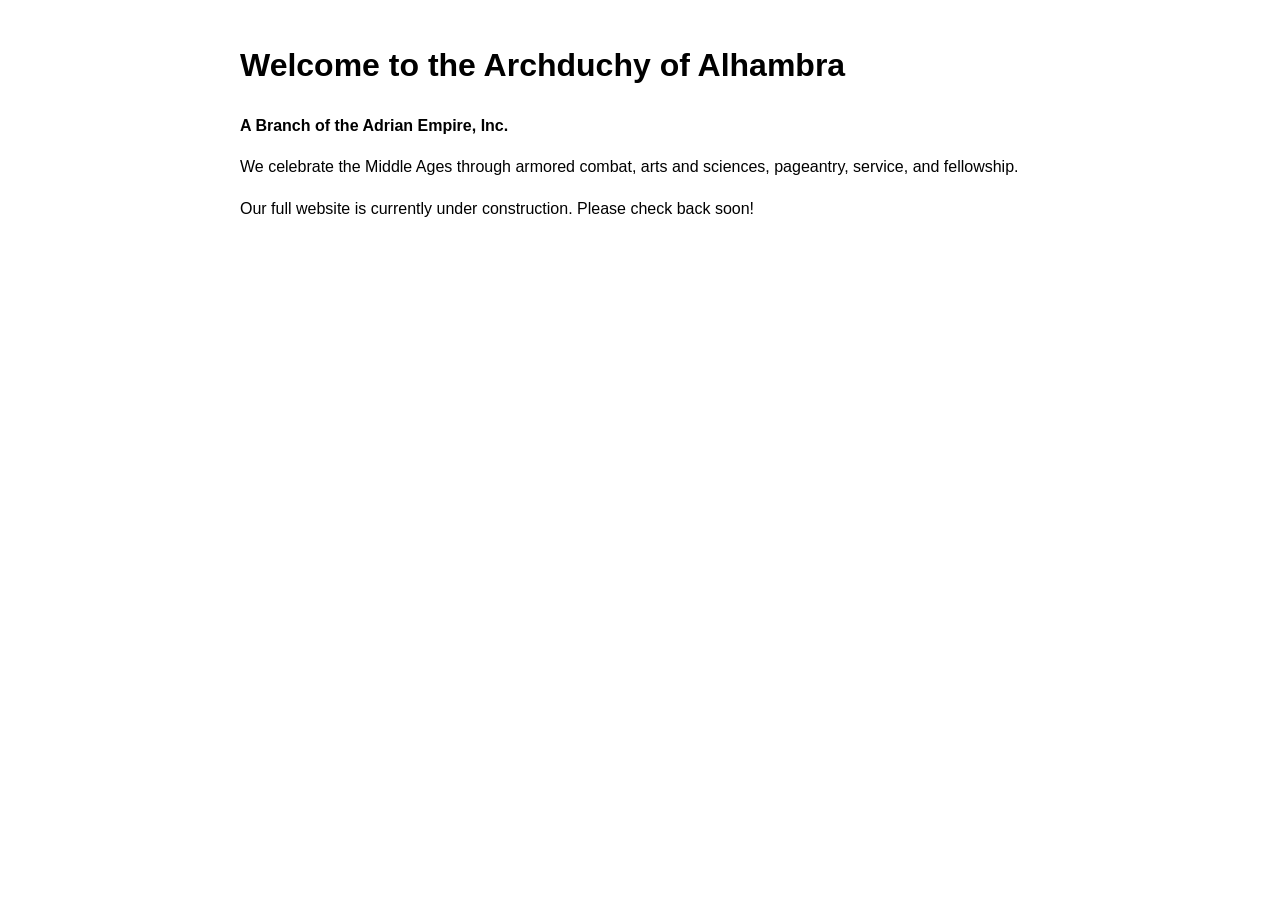
==== index.html @ 197eefda "Rename index.com to index.html" ====
<!DOCTYPE html>
<html lang="en">
<head>
    <meta charset="UTF-8">
    <meta name="viewport" content="width=device-width, initial-scale=1.0">
    <title>Archduchy of Alhambra</title>
</head>
<body style="font-family: Arial, sans-serif; max-width: 800px; margin: 40px auto; line-height: 1.6;">
    <h1>Welcome to the Archduchy of Alhambra</h1>

    <p><strong>A Branch of the Adrian Empire, Inc.</strong></p>

    <p>
        We celebrate the Middle Ages through armored combat, arts and sciences,
        pageantry, service, and fellowship.
    </p>

    <p>
        Our full website is currently under construction.
        Please check back soon!
    </p>
</body>
</html>
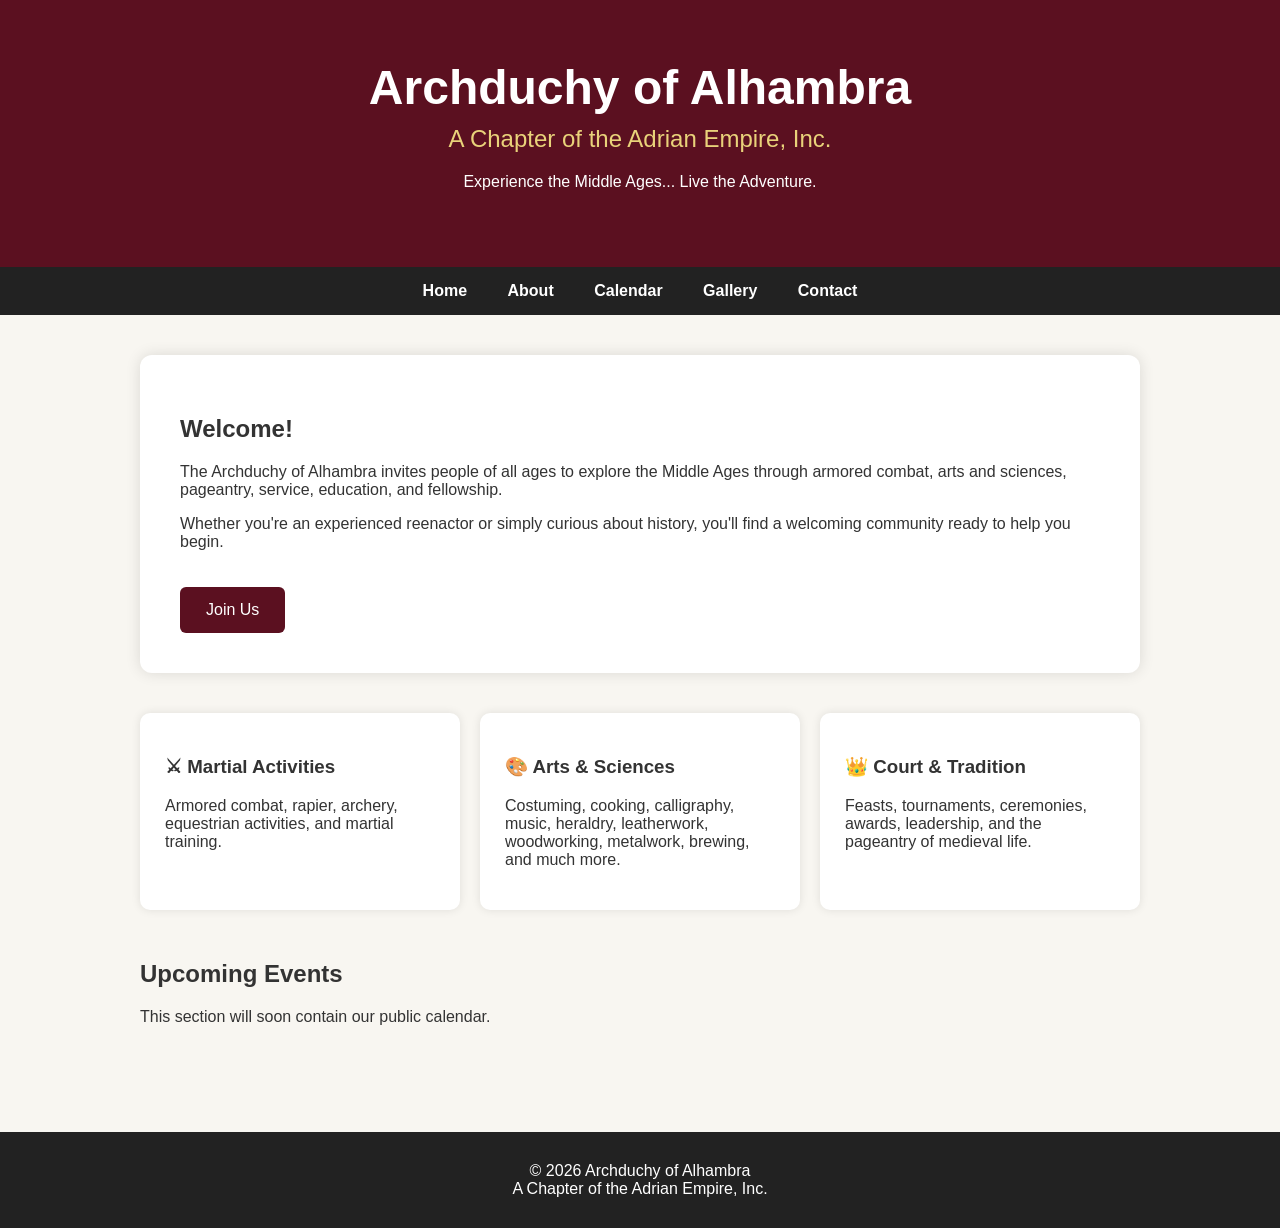
==== commit 5438a60f: "Refactor index.html structure and styles" ====
--- a/index.html
+++ b/index.html
@@ -1,23 +1,221 @@
 <!DOCTYPE html>
 <html lang="en">
 <head>
-    <meta charset="UTF-8">
-    <meta name="viewport" content="width=device-width, initial-scale=1.0">
-    <title>Archduchy of Alhambra</title>
+<meta charset="UTF-8">
+<meta name="viewport" content="width=device-width, initial-scale=1.0">
+
+<title>Archduchy of Alhambra</title>
+
+<style>
+
+body{
+    margin:0;
+    font-family:Arial,Helvetica,sans-serif;
+    background:#f8f6f1;
+    color:#333;
+}
+
+header{
+    background:#5b1020;
+    color:white;
+    text-align:center;
+    padding:60px 20px;
+}
+
+header h1{
+    margin:0;
+    font-size:3em;
+}
+
+header h2{
+    margin-top:10px;
+    font-weight:normal;
+    color:#e9d27a;
+}
+
+nav{
+    background:#222;
+    text-align:center;
+    padding:15px;
+}
+
+nav a{
+    color:white;
+    text-decoration:none;
+    margin:0 18px;
+    font-weight:bold;
+}
+
+nav a:hover{
+    color:#e9d27a;
+}
+
+main{
+    max-width:1000px;
+    margin:auto;
+    padding:40px;
+}
+
+.hero{
+    background:white;
+    padding:40px;
+    border-radius:12px;
+    box-shadow:0 0 15px rgba(0,0,0,.12);
+}
+
+.button{
+    display:inline-block;
+    margin-top:20px;
+    padding:14px 26px;
+    background:#5b1020;
+    color:white;
+    text-decoration:none;
+    border-radius:6px;
+}
+
+.button:hover{
+    background:#7d1c30;
+}
+
+.cards{
+    display:flex;
+    gap:20px;
+    flex-wrap:wrap;
+    margin-top:40px;
+}
+
+.card{
+    flex:1;
+    min-width:250px;
+    background:white;
+    padding:25px;
+    border-radius:10px;
+    box-shadow:0 0 10px rgba(0,0,0,.10);
+}
+
+footer{
+    background:#222;
+    color:white;
+    text-align:center;
+    padding:30px;
+    margin-top:50px;
+}
+
+</style>
+
 </head>
-<body style="font-family: Arial, sans-serif; max-width: 800px; margin: 40px auto; line-height: 1.6;">
-    <h1>Welcome to the Archduchy of Alhambra</h1>
-
-    <p><strong>A Branch of the Adrian Empire, Inc.</strong></p>
-
-    <p>
-        We celebrate the Middle Ages through armored combat, arts and sciences,
-        pageantry, service, and fellowship.
-    </p>
-
-    <p>
-        Our full website is currently under construction.
-        Please check back soon!
-    </p>
+
+<body>
+
+<header>
+
+<h1>Archduchy of Alhambra</h1>
+
+<h2>A Chapter of the Adrian Empire, Inc.</h2>
+
+<p>Experience the Middle Ages... Live the Adventure.</p>
+
+</header>
+
+<nav>
+
+<a href="#">Home</a>
+
+<a href="#">About</a>
+
+<a href="#">Calendar</a>
+
+<a href="#">Gallery</a>
+
+<a href="#">Contact</a>
+
+</nav>
+
+<main>
+
+<div class="hero">
+
+<h2>Welcome!</h2>
+
+<p>
+
+The Archduchy of Alhambra invites people of all ages to explore the
+Middle Ages through armored combat, arts and sciences, pageantry,
+service, education, and fellowship.
+
+</p>
+
+<p>
+
+Whether you're an experienced reenactor or simply curious about
+history, you'll find a welcoming community ready to help you begin.
+
+</p>
+
+<a class="button" href="#">Join Us</a>
+
+</div>
+
+<div class="cards">
+
+<div class="card">
+
+<h3>⚔ Martial Activities</h3>
+
+<p>
+
+Armored combat, rapier, archery, equestrian activities, and martial training.
+
+</p>
+
+</div>
+
+<div class="card">
+
+<h3>🎨 Arts & Sciences</h3>
+
+<p>
+
+Costuming, cooking, calligraphy, music, heraldry, leatherwork,
+woodworking, metalwork, brewing, and much more.
+
+</p>
+
+</div>
+
+<div class="card">
+
+<h3>👑 Court & Tradition</h3>
+
+<p>
+
+Feasts, tournaments, ceremonies, awards, leadership,
+and the pageantry of medieval life.
+
+</p>
+
+</div>
+
+</div>
+
+<h2 style="margin-top:50px;">Upcoming Events</h2>
+
+<p>
+
+This section will soon contain our public calendar.
+
+</p>
+
+</main>
+
+<footer>
+
+© 2026 Archduchy of Alhambra<br>
+
+A Chapter of the Adrian Empire, Inc.
+
+</footer>
+
 </body>
+
 </html>
